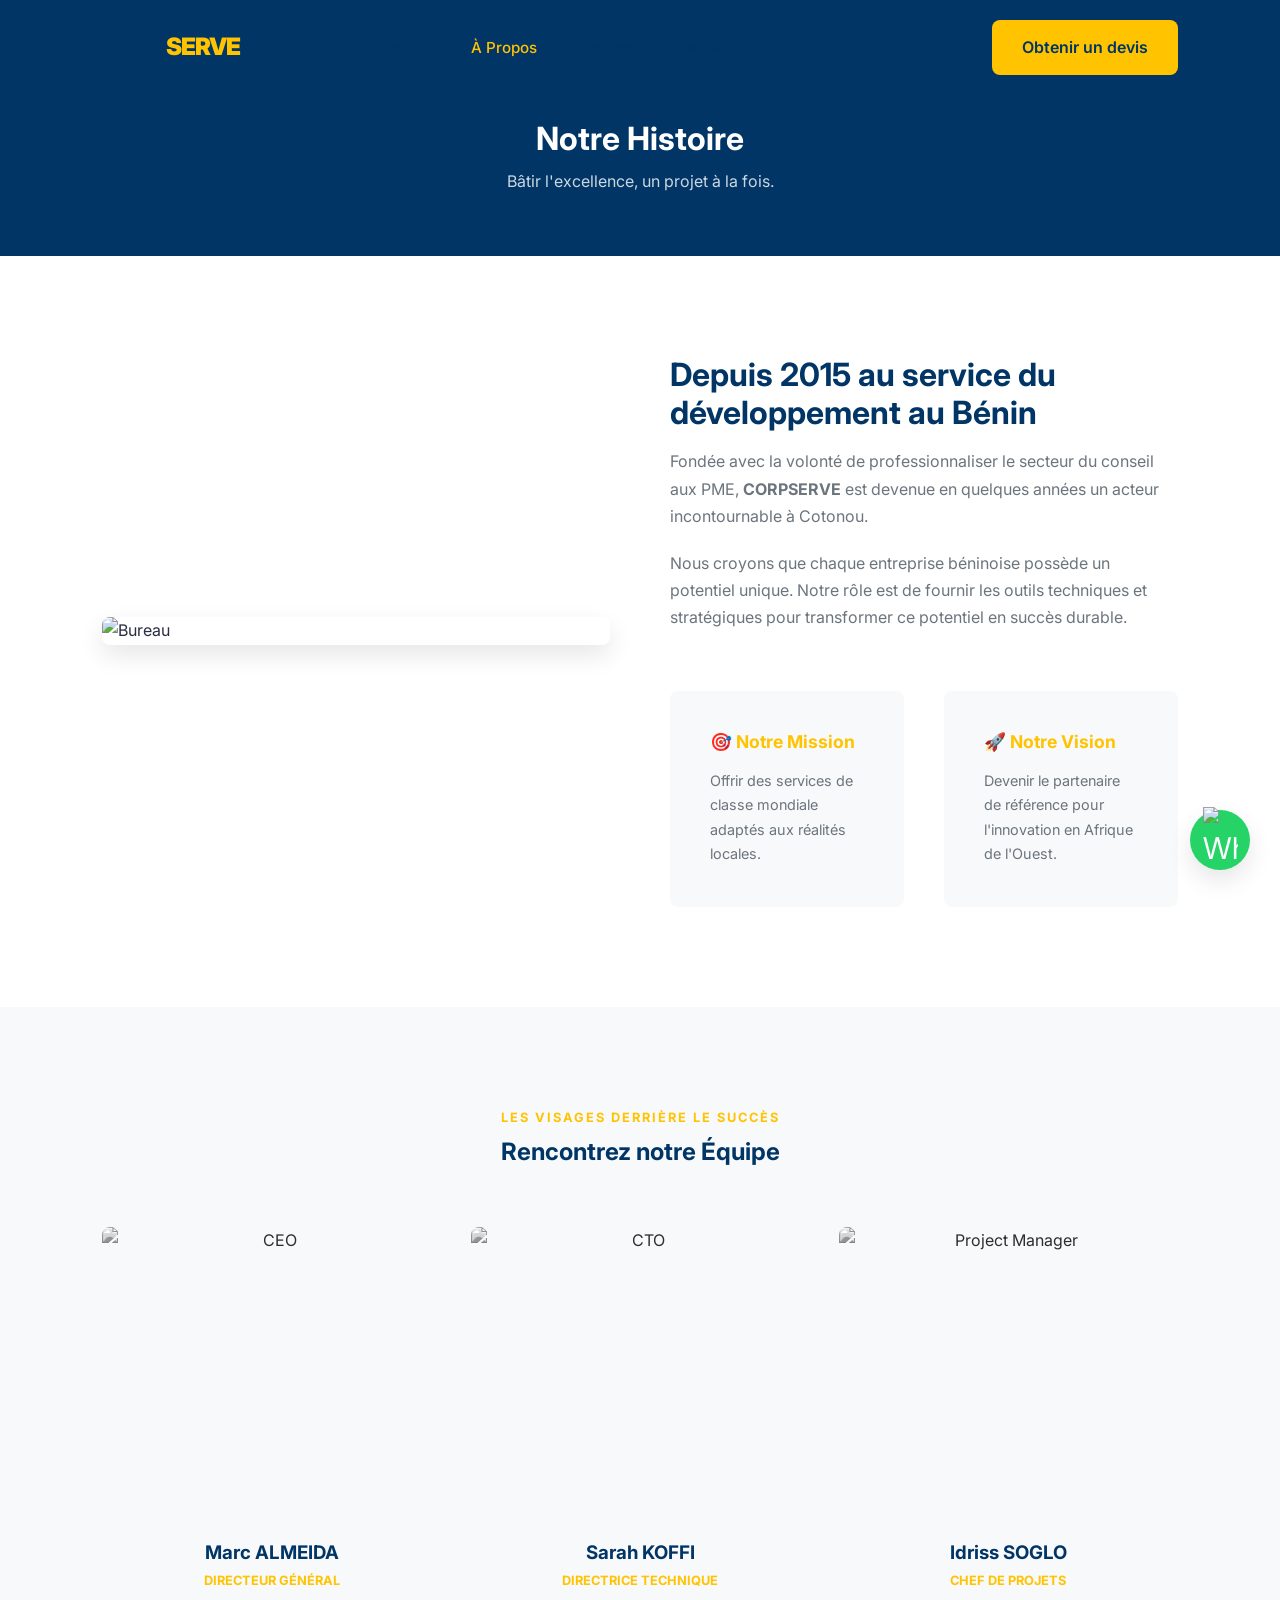
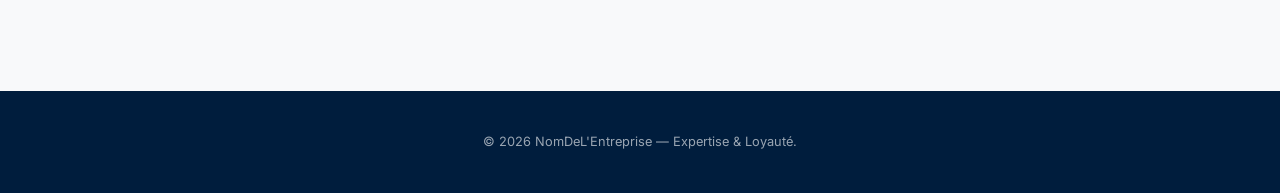
==== a-propos.html @ f1e72d6b "Add files via upload" ====
<!DOCTYPE html>
<html lang="fr">
<head>
    <meta charset="UTF-8">
    <meta name="viewport" content="width=device-width, initial-scale=1.0">
    <title>À Propos | Notre Histoire & Notre Équipe</title>
    <link href="https://fonts.googleapis.com/css2?family=Inter:wght@300;400;600;700;900&display=swap" rel="stylesheet">
    <link rel="stylesheet" href="css/theme.css">
    <link rel="stylesheet" href="css/main.css">
    <link rel="stylesheet" href="css/responsive.css">
    <style>
        .mission-vision {
            display: grid;
            grid-template-columns: 1fr 1fr;
            gap: 40px;
            margin-top: 60px;
        }
        .mv-card {
            padding: 40px;
            background: var(--bg-light);
            border-radius: var(--radius);
        }
        .team-grid {
            display: grid;
            grid-template-columns: repeat(auto-fit, minmax(250px, 1fr));
            gap: 30px;
            margin-top: 50px;
        }
        .team-member {
            text-align: center;
        }
        .team-member img {
            width: 100%;
            height: 300px;
            object-fit: cover;
            border-radius: var(--radius);
            margin-bottom: 15px;
            filter: grayscale(100%);
            transition: var(--transition);
        }
        .team-member:hover img {
            filter: grayscale(0%);
            transform: scale(1.03);
        }
    </style>
</head>
<body>

    <nav class="navbar scrolled"> <div class="logo">CORP<span>SERVE</span></div>
        <ul class="nav-links">
            <li><a href="index.html">Accueil</a></li>
            <li><a href="a-propos.html" class="active">À Propos</a></li>
            <li><a href="services.html">Services</a></li>
            <li><a href="realisations.html">Réalisations</a></li>
            <li><a href="contact.html">Contact</a></li>
        </ul>
        <a href="contact.html" class="btn btn-accent">Obtenir un devis</a>
    </nav>

    <header style="background: var(--primary); color: white; padding: 120px 8% 60px; text-align: center;">
        <h1 style="color: white; margin-bottom: 10px;">Notre Histoire</h1>
        <p style="opacity: 0.8;">Bâtir l'excellence, un projet à la fois.</p>
    </header>

    <section class="section-padding">
        <div style="display: grid; grid-template-columns: repeat(auto-fit, minmax(300px, 1fr)); gap: 60px; align-items: center;">
            <div class="image-box">
                <img src="https://images.pexels.com/photos/3184360/pexels-photo-3184360.jpeg?auto=compress&cs=tinysrgb&w=800" alt="Bureau" style="border-radius: var(--radius); box-shadow: var(--shadow-md);">
            </div>
            <div>
                <h2 style="font-size: 2rem;">Depuis 2015 au service du développement au Bénin</h2>
                <p style="color: var(--text-muted); margin-bottom: 20px;">
                    Fondée avec la volonté de professionnaliser le secteur du conseil aux PME, <strong>CORPSERVE</strong> est devenue en quelques années un acteur incontournable à Cotonou.
                </p>
                <p style="color: var(--text-muted);">
                    Nous croyons que chaque entreprise béninoise possède un potentiel unique. Notre rôle est de fournir les outils techniques et stratégiques pour transformer ce potentiel en succès durable.
                </p>

                <div class="mission-vision">
                    <div class="mv-card">
                        <h3 style="font-size: 1.1rem; color: var(--accent);">🎯 Notre Mission</h3>
                        <p style="font-size: 0.9rem; color: var(--text-muted);">Offrir des services de classe mondiale adaptés aux réalités locales.</p>
                    </div>
                    <div class="mv-card">
                        <h3 style="font-size: 1.1rem; color: var(--accent);">🚀 Notre Vision</h3>
                        <p style="font-size: 0.9rem; color: var(--text-muted);">Devenir le partenaire de référence pour l'innovation en Afrique de l'Ouest.</p>
                    </div>
                </div>
            </div>
        </div>
    </section>

    <section class="section-padding" style="background: var(--bg-light);">
        <div class="section-header">
            <span>Les Visages derrière le succès</span>
            <h2>Rencontrez notre Équipe</h2>
        </div>

        <div class="team-grid">
            <div class="team-member">
                <img src="https://images.pexels.com/photos/2182970/pexels-photo-2182970.jpeg?auto=compress&cs=tinysrgb&w=400" alt="CEO">
                <h3 style="margin-bottom: 5px;">Marc ALMEIDA</h3>
                <p style="color: var(--accent); font-weight: 700; font-size: 0.8rem; text-transform: uppercase;">Directeur Général</p>
            </div>
            <div class="team-member">
                <img src="https://images.pexels.com/photos/1181690/pexels-photo-1181690.jpeg?auto=compress&cs=tinysrgb&w=400" alt="CTO">
                <h3 style="margin-bottom: 5px;">Sarah KOFFI</h3>
                <p style="color: var(--accent); font-weight: 700; font-size: 0.8rem; text-transform: uppercase;">Directrice Technique</p>
            </div>
            <div class="team-member">
                <img src="https://images.pexels.com/photos/3778876/pexels-photo-3778876.jpeg?auto=compress&cs=tinysrgb&w=400" alt="Project Manager">
                <h3 style="margin-bottom: 5px;">Idriss SOGLO</h3>
                <p style="color: var(--accent); font-weight: 700; font-size: 0.8rem; text-transform: uppercase;">Chef de Projets</p>
            </div>
        </div>
    </section>

    <a href="javascript:void(0);" onclick="openWhatsApp()" class="whatsapp-float">
        <img src="https://upload.wikimedia.org/wikipedia/commons/6/6b/WhatsApp.svg" alt="WhatsApp" width="35">
    </a>

    <footer style="background: var(--primary-light); color: white; padding: 40px 8%; text-align: center;">
        <p style="font-size: 0.8rem; opacity: 0.6;">© 2026 NomDeL'Entreprise — Expertise & Loyauté.</p>
    </footer>

    <script src="js/scripts.js"></script>
    <script src="js/form-handler.js"></script>
</body>
</html>
---- css/theme.css ----
/* --- VARIABLES D'IDENTITÉ VISUELLE --- */
:root {
    /* Couleurs Principales */
    --primary: #003566;       /* Bleu Profond (Expertise & Confiance) */
    --primary-light: #001d3d; /* Bleu Nuit */
    --accent: #ffc300;        /* Jaune Ambre (Énergie & Action) */
    --accent-hover: #ffd60a;  /* Jaune Brillant */
    
    /* Couleurs de Soutien */
    --text-main: #2b2d42;     /* Texte Titres */
    --text-muted: #6c757d;    /* Texte Paragraphes */
    --bg-light: #f8f9fa;      /* Fond de section alternatif */
    --white: #ffffff;
    
    /* Design Système */
    --transition: all 0.3s cubic-bezier(0.4, 0, 0.2, 1);
    --shadow-sm: 0 2px 8px rgba(0,0,0,0.05);
    --shadow-md: 0 10px 25px rgba(0,0,0,0.1);
    --radius: 8px;
}

/* --- RESET & FONDAMENTAUX --- */
* {
    margin: 0;
    padding: 0;
    box-sizing: border-box;
}

body {
    font-family: 'Inter', system-ui, -apple-system, sans-serif;
    line-height: 1.7;
    color: var(--text-main);
    background-color: var(--white);
    scroll-behavior: smooth;
}

h1, h2, h3, h4 {
    color: var(--primary);
    line-height: 1.2;
    margin-bottom: 1rem;
}

a {
    text-decoration: none;
    color: inherit;
    transition: var(--transition);
}

ul { list-style: none; }

img {
    max-width: 100%;
    display: block;
    height: auto;
}

/* --- COMPOSANTS RÉUTILISABLES --- */

/* Boutons */
.btn {
    display: inline-block;
    padding: 14px 30px;
    border-radius: var(--radius);
    font-weight: 600;
    cursor: pointer;
    border: none;
    text-align: center;
    transition: var(--transition);
}

.btn-primary {
    background-color: var(--primary);
    color: var(--white);
}

.btn-primary:hover {
    background-color: var(--primary-light);
    transform: translateY(-2px);
    box-shadow: var(--shadow-md);
}

.btn-accent {
    background-color: var(--accent);
    color: var(--primary);
}

.btn-accent:hover {
    background-color: var(--accent-hover);
    transform: translateY(-2px);
}

/* Utilitaires de Section */
.section-padding {
    padding: 100px 8%;
}

.text-center { text-align: center; }

@media (max-width: 768px) {
    .section-padding { padding: 60px 5%; }
}
---- css/main.css ----
/* --- NAVIGATION --- */
.navbar {
    display: flex;
    justify-content: space-between;
    align-items: center;
    padding: 20px 8%;
    position: fixed;
    width: 100%;
    top: 0;
    z-index: 1000;
    transition: var(--transition);
    background: transparent; /* Sera modifié par JS au scroll */
}

/* Classe ajoutée via JS quand on scrolle */
.navbar.scrolled {
    background: var(--white);
    padding: 15px 8%;
    box-shadow: var(--shadow-sm);
}

.logo {
    font-size: 1.5rem;
    font-weight: 900;
    color: var(--primary);
    letter-spacing: -1px;
}

.logo span {
    color: var(--accent);
}

.nav-links {
    display: flex;
    gap: 35px;
    align-items: center;
}

.nav-links a {
    font-weight: 500;
    font-size: 0.95rem;
    color: var(--primary);
}

.nav-links a:hover, .nav-links a.active {
    color: var(--accent);
}

/* --- HERO SECTION --- */
.hero {
    height: 100vh;
    display: flex;
    align-items: center;
    justify-content: center;
    text-align: center;
    color: var(--white);
    background-size: cover;
    background-position: center;
    position: relative;
    padding: 0 5%;
}

.hero::before {
    content: '';
    position: absolute;
    top: 0; left: 0; right: 0; bottom: 0;
    background: linear-gradient(45deg, rgba(0,53,102,0.8), rgba(0,0,0,0.4));
    z-index: 1;
}

.hero-content {
    position: relative;
    z-index: 2;
    max-width: 900px;
}

.hero-content h1 {
    color: var(--white);
    font-size: clamp(2.5rem, 8vw, 4rem);
    margin-bottom: 25px;
    font-weight: 900;
}

.hero-content p {
    font-size: 1.2rem;
    margin-bottom: 35px;
    opacity: 0.9;
    font-weight: 300;
}

/* --- GRID SYSTEM (SERVICES / PROJETS) --- */
.grid-3 {
    display: grid;
    grid-template-columns: repeat(auto-fit, minmax(300px, 1fr));
    gap: 30px;
    margin-top: 50px;
}

.card {
    background: var(--white);
    padding: 40px;
    border-radius: var(--radius);
    box-shadow: var(--shadow-sm);
    transition: var(--transition);
    border-bottom: 4px solid transparent;
}

.card:hover {
    transform: translateY(-10px);
    box-shadow: var(--shadow-md);
    border-bottom: 4px solid var(--accent);
}

.card i, .card .icon-box {
    font-size: 2.5rem;
    color: var(--accent);
    margin-bottom: 20px;
    display: inline-block;
}

/* --- SECTION HEADERS --- */
.section-header {
    max-width: 700px;
    margin: 0 auto 60px;
    text-align: center;
}

.section-header span {
    color: var(--accent);
    text-transform: uppercase;
    letter-spacing: 2px;
    font-weight: 700;
    font-size: 0.8rem;
    display: block;
    margin-bottom: 10px;
}

/* --- WHATSAPP FLOATING BUTTON --- */
.whatsapp-float {
    position: fixed;
    bottom: 30px;
    right: 30px;
    background: #25d366;
    color: white;
    width: 60px;
    height: 60px;
    border-radius: 50%;
    display: flex;
    align-items: center;
    justify-content: center;
    font-size: 30px;
    box-shadow: var(--shadow-md);
    z-index: 1000;
    transition: var(--transition);
}

.whatsapp-float:hover {
    transform: scale(1.1);
}
---- css/responsive.css ----
/* --- TABLETTES (Moins de 1024px) --- */
@media (max-width: 1024px) {
    .navbar {
        padding: 15px 5%;
    }
    
    .section-padding {
        padding: 80px 5%;
    }

    .hero-content h1 {
        font-size: 3.5rem;
    }
}

/* --- SMARTPHONES (Moins de 768px) --- */
@media (max-width: 768px) {
    /* Adaptation de la Navbar */
    .nav-links {
        display: none; /* À remplacer par un menu burger plus tard si besoin */
    }

    /* Hero Section */
    .hero {
        height: 80vh;
    }

    .hero-content h1 {
        font-size: 2.5rem;
    }

    .hero-content p {
        font-size: 1rem;
    }

    /* Grilles : On passe tout sur une seule colonne */
    .grid-3 {
        grid-template-columns: 1fr;
        gap: 20px;
    }

    .section-header h2 {
        font-size: 1.8rem;
    }

    /* Réglages pour les cartes */
    .card {
        padding: 30px 20px;
    }

    /* On réduit la taille du bouton WhatsApp sur petit écran */
    .whatsapp-float {
        width: 50px;
        height: 50px;
        bottom: 20px;
        right: 20px;
        font-size: 24px;
    }
}

/* --- PETITS SMARTPHONES (Moins de 480px) --- */
@media (max-width: 480px) {
    .hero-content h1 {
        font-size: 2.2rem;
    }

    .btn {
        width: 100%; /* Boutons en pleine largeur pour faciliter le clic au pouce */
        margin-bottom: 10px;
    }

    .section-padding {
        padding: 60px 20px;
    }
}
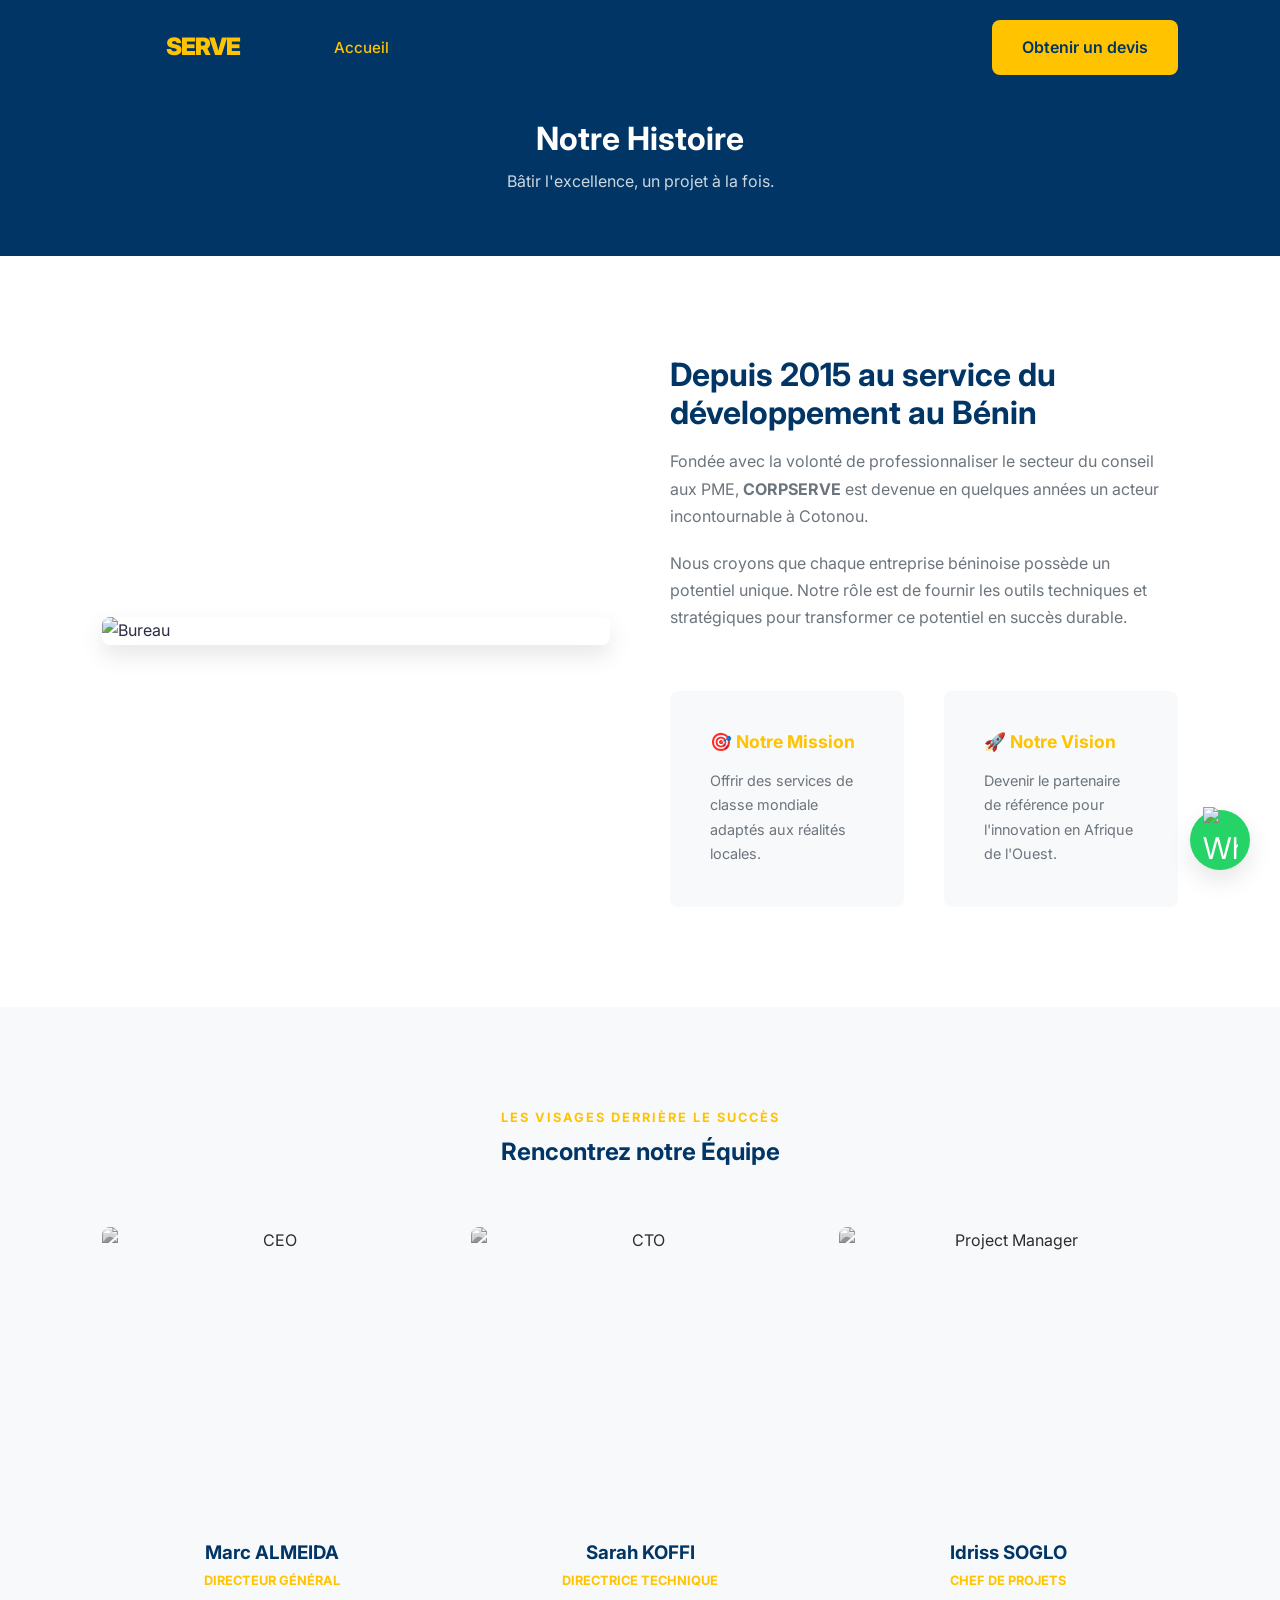
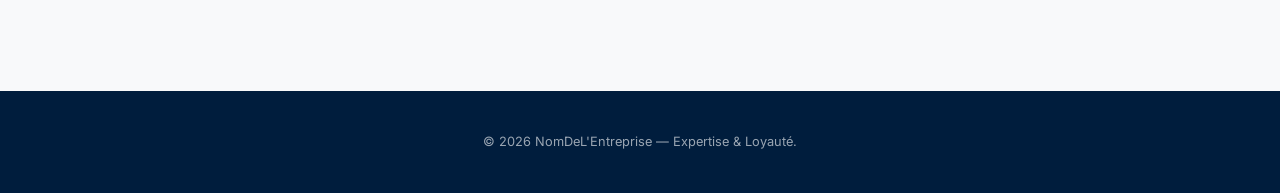
==== commit c3819694: "Update a-propos.html" ====
--- a/a-propos.html
+++ b/a-propos.html
@@ -46,16 +46,25 @@
 </head>
 <body>
 
-    <nav class="navbar scrolled"> <div class="logo">CORP<span>SERVE</span></div>
-        <ul class="nav-links">
-            <li><a href="index.html">Accueil</a></li>
-            <li><a href="a-propos.html" class="active">À Propos</a></li>
-            <li><a href="services.html">Services</a></li>
-            <li><a href="realisations.html">Réalisations</a></li>
-            <li><a href="contact.html">Contact</a></li>
-        </ul>
-        <a href="contact.html" class="btn btn-accent">Obtenir un devis</a>
-    </nav>
+    <nav class="navbar">
+    <div class="logo">CORP<span>SERVE</span></div>
+    
+    <ul class="nav-links" id="navLinks">
+        <li><a href="index.html" class="active">Accueil</a></li>
+        <li><a href="a-propos.html">À Propos</a></li>
+        <li><a href="services.html">Services</a></li>
+        <li><a href="realisations.html">Réalisations</a></li>
+        <li><a href="contact.html">Contact</a></li>
+    </ul>
+
+    <div class="menu-toggle" id="mobile-menu">
+        <span class="bar"></span>
+        <span class="bar"></span>
+        <span class="bar"></span>
+    </div>
+
+    <a href="contact.html" class="btn btn-accent nav-btn-desktop">Obtenir un devis</a>
+</nav>
 
     <header style="background: var(--primary); color: white; padding: 120px 8% 60px; text-align: center;">
         <h1 style="color: white; margin-bottom: 10px;">Notre Histoire</h1>
@@ -126,4 +135,4 @@
     <script src="js/scripts.js"></script>
     <script src="js/form-handler.js"></script>
 </body>
-</html>+</html>
